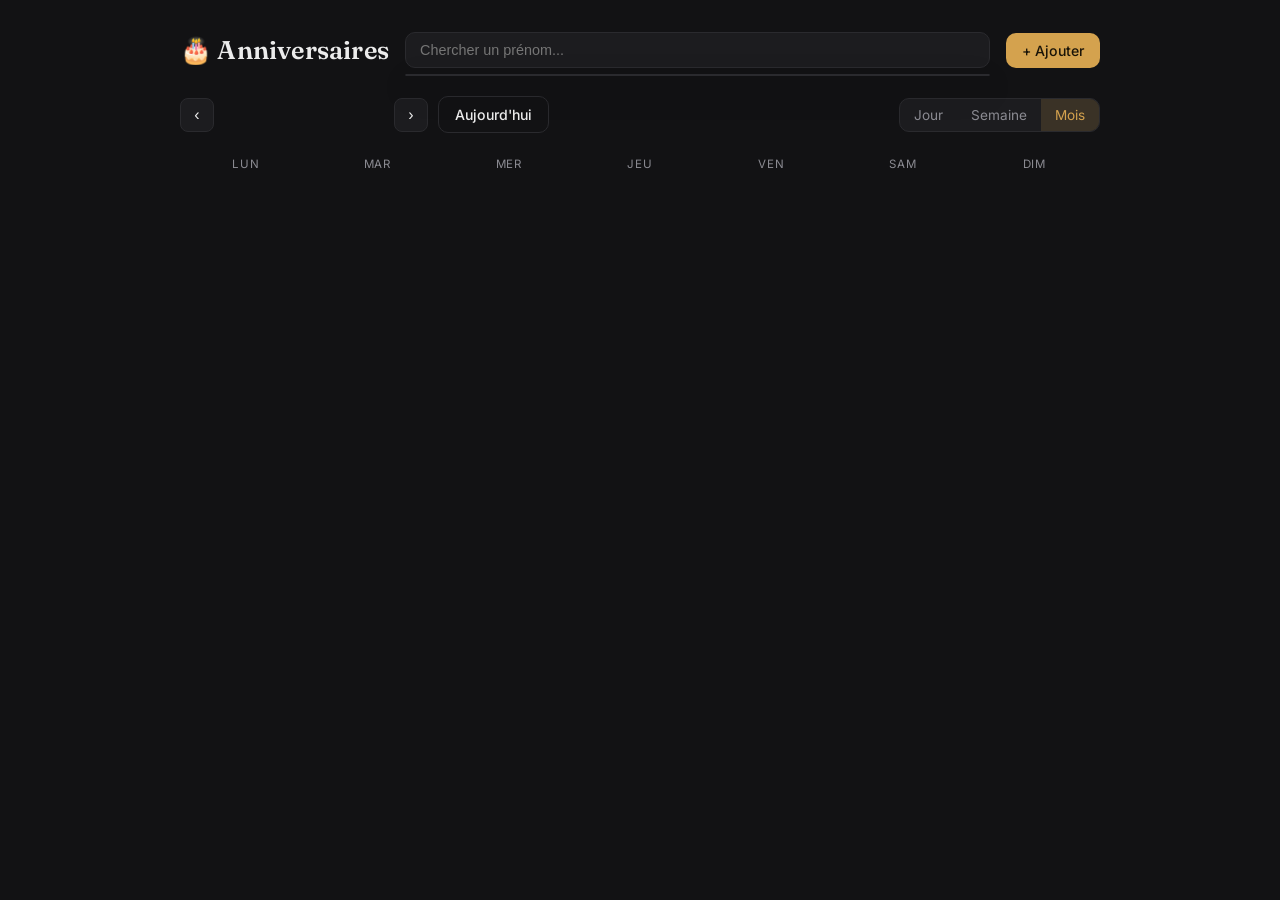
==== templates/index.html @ 7615bf61 "Premiere version du calendrier" ====
<!DOCTYPE html>
<html lang="fr">
<head>
  <meta charset="UTF-8">
  <meta name="viewport" content="width=device-width, initial-scale=1.0">
  <title>Anniversaires</title>
  <link rel="stylesheet" href="/static/style.css">
</head>
<body>
  <div class="app">

    <div class="topbar">
      <h1>🎂 Anniversaires</h1>
      <div class="search-wrap">
        <input type="text" id="rechercheInput" placeholder="Chercher un prénom...">
        <div class="search-results hidden" id="rechercheResultats"></div>
      </div>
      <button class="btn btn-primary" id="btnAjouter">+ Ajouter</button>
    </div>

    <div class="controls">
      <div class="nav-group">
        <button class="icon" id="btnPrev">‹</button>
        <span class="period-label" id="periodLabel"></span>
        <button class="icon" id="btnNext">›</button>
        <button class="btn btn-ghost" id="btnAujourdhui">Aujourd'hui</button>
      </div>
      <div class="view-toggle">
        <button data-view="day">Jour</button>
        <button data-view="week">Semaine</button>
        <button data-view="month" class="active">Mois</button>
      </div>
    </div>

    <div id="vueMois">
      <div class="weekdays">
        <span>Lun</span><span>Mar</span><span>Mer</span><span>Jeu</span><span>Ven</span><span>Sam</span><span>Dim</span>
      </div>
      <div class="month-grid" id="monthGrid"></div>
    </div>

    <div id="vueSemaine" style="display:none;">
      <div class="week-grid" id="weekGrid"></div>
    </div>

    <div id="vueJour" style="display:none;">
      <div class="day-view" id="dayView"></div>
    </div>

  </div>


  <div class="overlay hidden" id="overlayDetail">
    <div class="modal">
      <h2 id="detailTitre">Anniversaires</h2>
      <div id="detailContenu"></div>
      <div class="modal-actions">
        <button class="btn btn-ghost" id="btnFermerDetail">Fermer</button>
        <button class="btn btn-primary" id="btnAjouterDepuisDetail">+ Ajouter ce jour</button>
      </div>
    </div>
  </div>

  <!-- Modal ajout / modification -->
  <div class="overlay hidden" id="overlayForm">
    <div class="modal">
      <h2 id="formTitre">Ajouter un anniversaire</h2>
      <form id="formAnniversaire">
        <input type="hidden" id="fId">

        <div class="field">
          <label for="fPrenom">Prénom *</label>
          <input type="text" id="fPrenom" required>
        </div>

        <div class="field">
          <label for="fNom">Nom</label>
          <input type="text" id="fNom">
        </div>

        <div class="field">
          <label for="fDateTexte">Date de naissance (JJ/MM ou JJ/MM/AAAA) *</label>
          <div class="date-input-group">
            <input type="text" id="fDateTexte" placeholder="11/04/1990" required>
            <button type="button" class="date-picker-btn" id="btnOuvrirPicker" title="Choisir sur un calendrier">📅</button>
            <input type="date" id="fDatePicker" class="hidden-date-input">
          </div>
        </div>

        <div class="field-row">
          <div class="field">
            <label for="fAnnee">Année de naissance</label>
            <input type="number" id="fAnnee" placeholder="1990" min="1900" max="2100">
          </div>
          <div class="field">
            <label for="fHeure">Heure</label>
            <input type="time" id="fHeure">
          </div>
        </div>

        <div class="field-error" id="formErreur"></div>

        <div class="modal-actions">
          <button type="button" class="btn btn-ghost" id="btnAnnulerForm">Annuler</button>
          <button type="submit" class="btn btn-primary">Enregistrer</button>
        </div>
      </form>
    </div>
  </div>

  <script src="/static/script.js"></script>
</body>
</html>
---- static/style.css ----
@import url('https://fonts.googleapis.com/css2?family=Fraunces:opsz,wght@9..144,500;9..144,600&family=Inter:wght@400;500;600;700&display=swap');

:root {
  --bg: #121214;
  --bg-elevated: #1c1c1f;
  --bg-hover: #232327;
  --border: #2a2a2e;
  --text: #ececec;
  --text-muted: #8b8b92;
  --accent: #d4a24e;
  --accent-soft: rgba(212, 162, 78, 0.16);
  --accent-glow: rgba(212, 162, 78, 0.55);
  --danger: #b3543d;
  --danger-soft: rgba(179, 84, 61, 0.16);
  --radius: 10px;
  --shadow: 0 12px 32px rgba(0, 0, 0, 0.45);
}

* { box-sizing: border-box; }

body {
  margin: 0;
  background: var(--bg);
  color: var(--text);
  font-family: 'Inter', system-ui, sans-serif;
  -webkit-font-smoothing: antialiased;
}

.app {
  max-width: 960px;
  margin: 0 auto;
  padding: 32px 20px 80px;
}



.topbar {
  display: flex;
  flex-wrap: wrap;
  align-items: center;
  gap: 16px;
  margin-bottom: 28px;
}

.topbar h1 {
  font-family: 'Fraunces', serif;
  font-weight: 600;
  font-size: 1.6rem;
  margin: 0;
  letter-spacing: 0.2px;
}

.search-wrap {
  position: relative;
  flex: 1;
  min-width: 180px;
}

.search-wrap input {
  width: 100%;
  background: var(--bg-elevated);
  border: 1px solid var(--border);
  color: var(--text);
  padding: 9px 14px;
  border-radius: var(--radius);
  font-size: 0.9rem;
  outline: none;
}

.search-wrap input:focus {
  border-color: var(--accent);
}

.search-results {
  position: absolute;
  top: calc(100% + 6px);
  left: 0;
  right: 0;
  background: var(--bg-elevated);
  border: 1px solid var(--border);
  border-radius: var(--radius);
  box-shadow: var(--shadow);
  z-index: 30;
  max-height: 280px;
  overflow-y: auto;
}

.search-results div {
  padding: 10px 14px;
  cursor: pointer;
  font-size: 0.88rem;
  border-bottom: 1px solid var(--border);
  display: flex;
  justify-content: space-between;
  gap: 10px;
}

.search-results div:last-child { border-bottom: none; }
.search-results div:hover { background: var(--bg-hover); }
.search-results .muted { color: var(--text-muted); }
.search-empty { padding: 12px 14px; color: var(--text-muted); font-size: 0.85rem; }

.btn {
  border: none;
  cursor: pointer;
  border-radius: var(--radius);
  font-family: inherit;
  font-size: 0.88rem;
  font-weight: 500;
  padding: 9px 16px;
  transition: background 0.15s ease, transform 0.1s ease;
}

.btn-primary { background: var(--accent); color: #1a1408; }
.btn-primary:hover { background: #e0af5c; }

.btn-ghost {
  background: transparent;
  color: var(--text);
  border: 1px solid var(--border);
}
.btn-ghost:hover { background: var(--bg-hover); }

.btn-danger { background: var(--danger-soft); color: #e39a86; }
.btn-danger:hover { background: rgba(179, 84, 61, 0.28); }

.btn:active { transform: scale(0.97); }


.controls {
  display: flex;
  align-items: center;
  justify-content: space-between;
  flex-wrap: wrap;
  gap: 12px;
  margin-bottom: 20px;
}

.nav-group {
  display: flex;
  align-items: center;
  gap: 10px;
}

.nav-group button.icon {
  background: var(--bg-elevated);
  border: 1px solid var(--border);
  color: var(--text);
  width: 34px;
  height: 34px;
  border-radius: 8px;
  cursor: pointer;
  font-size: 1rem;
  display: flex;
  align-items: center;
  justify-content: center;
}
.nav-group button.icon:hover { background: var(--bg-hover); }

.period-label {
  font-weight: 600;
  font-size: 1.05rem;
  min-width: 160px;
  text-align: center;
}

.view-toggle {
  display: flex;
  background: var(--bg-elevated);
  border: 1px solid var(--border);
  border-radius: var(--radius);
  overflow: hidden;
}

.view-toggle button {
  background: transparent;
  border: none;
  color: var(--text-muted);
  padding: 8px 14px;
  cursor: pointer;
  font-size: 0.85rem;
  font-family: inherit;
}

.view-toggle button.active {
  background: var(--accent-soft);
  color: var(--accent);
}


.weekdays {
  display: grid;
  grid-template-columns: repeat(7, 1fr);
  margin-bottom: 6px;
}

.weekdays span {
  text-align: center;
  font-size: 0.72rem;
  text-transform: uppercase;
  letter-spacing: 0.06em;
  color: var(--text-muted);
  padding: 4px 0;
}

.month-grid {
  display: grid;
  grid-template-columns: repeat(7, 1fr);
  gap: 6px;
}

.day-cell {
  background: var(--bg-elevated);
  border: 1px solid var(--border);
  border-radius: var(--radius);
  min-height: 88px;
  padding: 8px;
  cursor: pointer;
  display: flex;
  flex-direction: column;
  gap: 4px;
  transition: border-color 0.15s ease, background 0.15s ease;
}

.day-cell:hover { border-color: var(--accent); }
.day-cell.outside { opacity: 0.35; }
.day-cell.today { border-color: var(--accent); box-shadow: 0 0 0 1px var(--accent-glow); }

.day-number {
  font-size: 0.82rem;
  color: var(--text-muted);
  font-variant-numeric: tabular-nums;
}
.day-cell.today .day-number { color: var(--accent); font-weight: 600; }

.day-entries { display: flex; flex-direction: column; gap: 3px; }

.entry-chip {
  font-size: 0.72rem;
  background: var(--accent-soft);
  color: var(--accent);
  padding: 2px 6px;
  border-radius: 5px;
  white-space: nowrap;
  overflow: hidden;
  text-overflow: ellipsis;
  display: flex;
  align-items: center;
  gap: 4px;
}

.entry-chip .glow {
  width: 5px;
  height: 5px;
  border-radius: 50%;
  background: var(--accent);
  box-shadow: 0 0 5px var(--accent-glow);
  flex-shrink: 0;
}

.entry-more { font-size: 0.7rem; color: var(--text-muted); }



.week-grid {
  display: grid;
  grid-template-columns: repeat(7, 1fr);
  gap: 8px;
}

.week-col {
  background: var(--bg-elevated);
  border: 1px solid var(--border);
  border-radius: var(--radius);
  padding: 10px;
  min-height: 220px;
  cursor: pointer;
}

.week-col.today { border-color: var(--accent); }

.week-col-head {
  font-size: 0.72rem;
  text-transform: uppercase;
  color: var(--text-muted);
  margin-bottom: 6px;
}

.day-view {
  background: var(--bg-elevated);
  border: 1px solid var(--border);
  border-radius: var(--radius);
  padding: 20px;
}

.day-view-empty {
  color: var(--text-muted);
  font-size: 0.9rem;
  padding: 20px 0;
  text-align: center;
}

.person-row {
  display: flex;
  align-items: center;
  justify-content: space-between;
  gap: 12px;
  padding: 12px 0;
  border-bottom: 1px solid var(--border);
}
.person-row:last-child { border-bottom: none; }

.person-info strong { font-size: 0.95rem; }
.person-info .sub { color: var(--text-muted); font-size: 0.8rem; margin-top: 2px; }

.person-actions { display: flex; gap: 8px; flex-shrink: 0; }
.person-actions button {
  background: transparent;
  border: 1px solid var(--border);
  color: var(--text-muted);
  border-radius: 7px;
  padding: 5px 10px;
  font-size: 0.78rem;
  cursor: pointer;
}
.person-actions button:hover { color: var(--text); border-color: var(--text-muted); }



.overlay {
  position: fixed;
  inset: 0;
  background: rgba(0, 0, 0, 0.55);
  display: flex;
  align-items: center;
  justify-content: center;
  padding: 20px;
  z-index: 50;
}

.overlay.hidden { display: none; }

.modal {
  background: var(--bg-elevated);
  border: 1px solid var(--border);
  border-radius: 14px;
  padding: 26px;
  width: 100%;
  max-width: 420px;
  box-shadow: var(--shadow);
}

.modal h2 {
  font-family: 'Fraunces', serif;
  font-size: 1.25rem;
  margin: 0 0 18px;
  font-weight: 600;
}

.field { margin-bottom: 14px; }

.field label {
  display: block;
  font-size: 0.8rem;
  color: var(--text-muted);
  margin-bottom: 6px;
}

.field input {
  width: 100%;
  background: var(--bg);
  border: 1px solid var(--border);
  color: var(--text);
  padding: 9px 12px;
  border-radius: 8px;
  font-size: 0.9rem;
  outline: none;
  font-family: inherit;
}
.field input:focus { border-color: var(--accent); }

.field-row { display: flex; gap: 10px; }
.field-row .field { flex: 1; }

.date-input-group {
  display: flex;
  gap: 8px;
  align-items: center;
  position: relative;
}
.date-input-group input[type="text"] { flex: 1; }

.date-picker-btn {
  background: var(--bg);
  border: 1px solid var(--border);
  color: var(--text-muted);
  width: 38px;
  height: 38px;
  border-radius: 8px;
  cursor: pointer;
  font-size: 1rem;
  flex-shrink: 0;
}
.date-picker-btn:hover { color: var(--accent); border-color: var(--accent); }

.hidden-date-input {
  position: absolute;
  opacity: 0;
  pointer-events: none;
  width: 1px;
  height: 1px;
}

.field-error {
  color: var(--danger);
  font-size: 0.78rem;
  margin-top: 6px;
  min-height: 16px;
}

.modal-actions {
  display: flex;
  justify-content: flex-end;
  gap: 10px;
  margin-top: 20px;
}

.required-note {
  font-size: 0.75rem;
  color: var(--text-muted);
  margin-top: -6px;
  margin-bottom: 16px;
}

@media (max-width: 640px) {
  .day-cell { min-height: 64px; padding: 5px; }
  .entry-chip span.label { display: none; }
  .period-label { min-width: auto; }
}
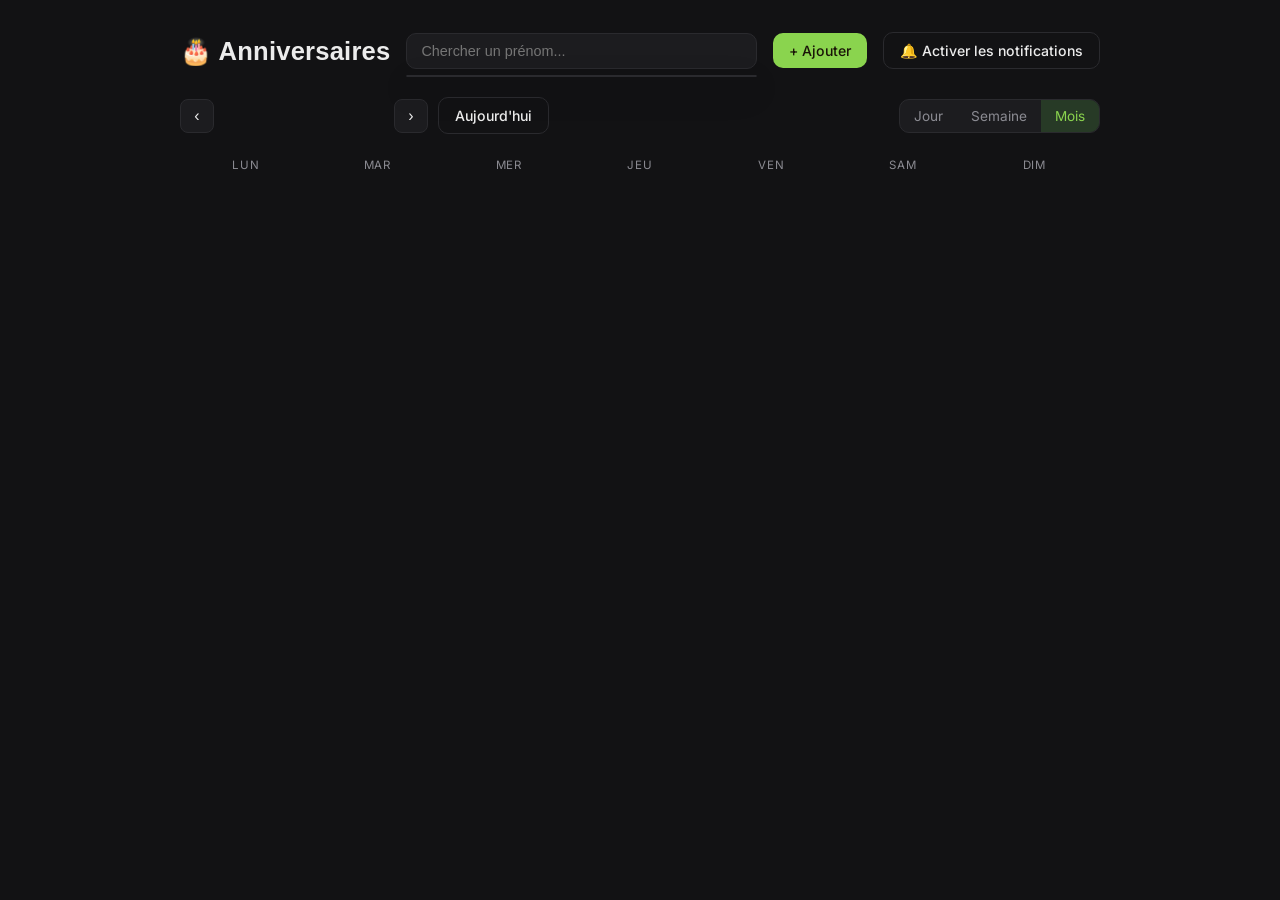
==== commit bd30759a: "Ajout des notifications push" ====
--- a/templates/index.html
+++ b/templates/index.html
@@ -16,6 +16,7 @@
         <div class="search-results hidden" id="rechercheResultats"></div>
       </div>
       <button class="btn btn-primary" id="btnAjouter">+ Ajouter</button>
+      <button class="btn btn-ghost" id="btnNotifications">🔔 Activer les notifications</button>
     </div>
 
     <div class="controls">
@@ -49,7 +50,7 @@
 
   </div>
 
-
+  <!-- Panneau détail d'un jour (liste des anniversaires + actions) -->
   <div class="overlay hidden" id="overlayDetail">
     <div class="modal">
       <h2 id="detailTitre">Anniversaires</h2>
--- a/static/style.css
+++ b/static/style.css
@@ -7,9 +7,9 @@
   --border: #2a2a2e;
   --text: #ececec;
   --text-muted: #8b8b92;
-  --accent: #d4a24e;
-  --accent-soft: rgba(212, 162, 78, 0.16);
-  --accent-glow: rgba(212, 162, 78, 0.55);
+  --accent: #8ad44e;
+  --accent-soft: rgba(94, 212, 78, 0.16);
+  --accent-glow: rgba(154, 212, 78, 0.55);
   --danger: #b3543d;
   --danger-soft: rgba(179, 84, 61, 0.16);
   --radius: 10px;
@@ -43,7 +43,7 @@
 }
 
 .topbar h1 {
-  font-family: 'Fraunces', serif;
+  font-family: Arial, sans-serif;
   font-weight: 600;
   font-size: 1.6rem;
   margin: 0;
@@ -112,7 +112,7 @@
 }
 
 .btn-primary { background: var(--accent); color: #1a1408; }
-.btn-primary:hover { background: #e0af5c; }
+.btn-primary:hover { background: #2af523; }
 
 .btn-ghost {
   background: transparent;
@@ -121,7 +121,7 @@
 }
 .btn-ghost:hover { background: var(--bg-hover); }
 
-.btn-danger { background: var(--danger-soft); color: #e39a86; }
+.btn-danger { background: var(--danger-soft); color: #a3e386; }
 .btn-danger:hover { background: rgba(179, 84, 61, 0.28); }
 
 .btn:active { transform: scale(0.97); }
